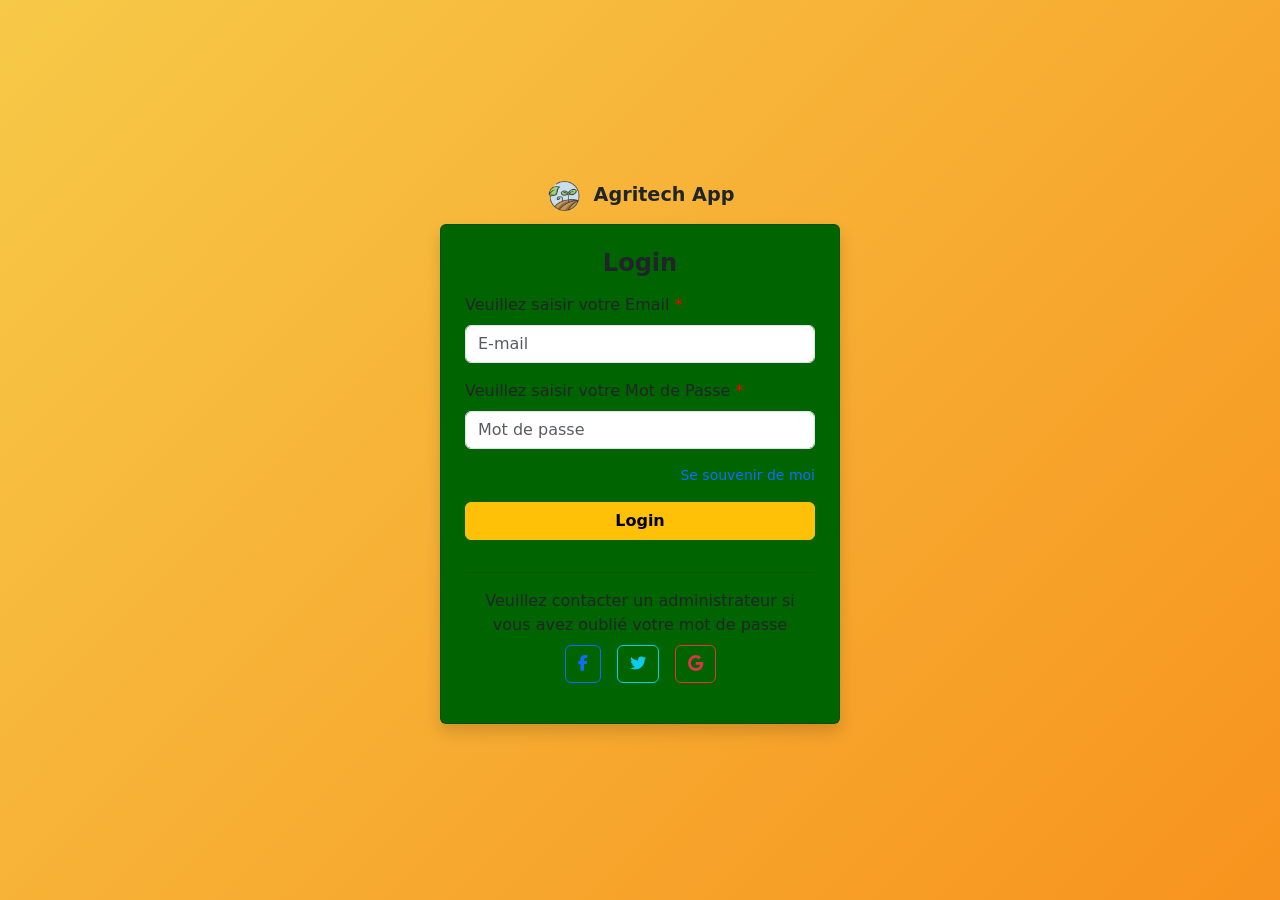
==== connect.html @ de3f85f5 "Premier commit" ====
<!DOCTYPE html>
<html lang="en">

<head>
    <meta charset="UTF-8">
    <meta name="viewport" content="width=device-width, initial-scale=1.0">
    <title>Login - Agritech App</title>
    <link href="https://cdn.jsdelivr.net/npm/bootstrap@5.3.8/dist/css/bootstrap.min.css" rel="stylesheet">
    <link rel="stylesheet" href="https://cdnjs.cloudflare.com/ajax/libs/font-awesome/6.5.0/css/all.min.css">
    <link rel="stylesheet" href="style.css">
    <link rel="stylesheet" href="styles.css">

</head>

<body>


    <div class="logo-container">
        <img src="favico.png" alt="Logo" class="rounded">
        <span>Agritech App</span>
    </div>


    <div class="login-card card p-4 shadow rounded">

        <h4 class="text-center fw-bold mb-3">Login</h4>

        <form>
            <div class="mb-3">
                <label for="email" class="form-label required">Veuillez saisir votre Email</label>
                <input type="email" class="form-control" id="email" placeholder="E-mail" required>
            </div>

            <div class="mb-3">
                <label for="password" class="form-label required">Veuillez saisir votre Mot de Passe</label>
                <input type="password" class="form-control" id="password" placeholder="Mot de passe" required>
            </div>

            <div class="d-flex justify-content-end mb-3">
                <a href="#" class="text-decoration-none small">Se souvenir de moi</a>
            </div>

            <button type="submit" class="btn btn-warning w-100 fw-bold mb-3">Login</button>
        </form>

        <hr>


        <div class="text-center mb-3">
            <p class="mb-2">Veuillez contacter un administrateur si vous avez oublié votre mot de passe</p>
            <div class="d-flex justify-content-center gap-3">
                <a href="#" class="btn btn-outline-primary"><i class="fab fa-facebook-f"></i></a>
                <a href="#" class="btn btn-outline-info"><i class="fab fa-twitter"></i></a>
                <a href="#" class="btn btn-outline-danger"><i class="fab fa-google"></i></a>
            </div>
        </div>

    </div>

</body>

</html>
---- style.css ----
body {
    min-height: 100vh;
    background: linear-gradient(135deg, #f7c948, #f7931e);
    display: flex;
    flex-direction: column;
    justify-content: center;
    align-items: center;
    padding: 20px;
}



.date-circle {
    display: block;
    position: absolute;
    top: 280px;
    right: 220px;
    width: 80px;
    height: 80px;
    background-color: #bda138;
    color: white;
    border-radius: 50%;
    display: flex;
    flex-direction: column;
    justify-content: center;
    align-items: center;
    font-weight: bold;
    font-size: 0.75rem;
    box-shadow: 0 2px 6px rgba(0, 0, 0, 0.2);
    z-index: 10;
}



.logo-container {
    display: flex;
    align-items: center;
    justify-content: center;
    margin-bottom: 0.5rem;
}

.logo-container img {
    width: 40px;
    height: 40px;
}

.logo-container span {
    margin-left: 0.5rem;

    font-weight: bold;
    font-size: 1.2rem;
}

.login-card {
    max-width: 400px;
    width: 100%;
    background-color: darkgreen;
}


.required::after {
    content: " *";
    color: red;
}
---- styles.css ----
#menu-toggle {
    display: none !important;
}

.header-color {
    background-color: #f6e4a5 !important;
    height: 80px;
    margin-bottom: 0 !important;

}


.image-hero {
    width: 850px;
    height: 350px !important;
    border-radius: 15px;
}




.bar {
    font-size: 2rem;
    color: #00b318;
}


.nav-link {
    transition: all 0.3s ease;
    position: relative;
}

.nav-link i {
    transition: transform 0.3s ease;
}


.nav-link:hover {
    color: #0a6f44 !important;
    transform: translateY(-2px);
}

.nav-link:hover i {
    transform: translateX(3px) rotate(20deg);
}

.connect-box {
    padding: 10px;
    margin-left: 70px;
    border-radius: 30px;
}

.connec-btn {
    background-color: #075634 !important;
    color: #ffffff !important;
    border-radius: 30px;
    width: 190px !important;
    height: 40px;
    transition: all 0.3s ease;
}

.connec-btn {
    background-color: #075634 !important;
    color: #ffffff !important;
    border-radius: 30px;
    width: 140px;
    height: 45px;
    transition: all 0.3s ease;
}

.connect-btn {
    background-color: #075634 !important;
    color: #ffffff !important;
    border-radius: 30px;
    width: 140px;
    height: 45px;
    transition: all 0.3s ease;
}

.connect-btn:hover {
    background-color: #0a6f44 !important;
    transform: translateY(-3px);
    box-shadow: 0 4px 12px rgba(0, 0, 0, 0.2);
}



.agri {
    margin-left: -60px !important;
}


.btn-primary {
    background-color: #f6e4a5 !important;
    color: black;
    border-radius: 20px;
}

.btn-secondary {
    background-color: transparent !important;
    color: #ffffff;
    border-radius: 20px;
    border: lab(97.23% 0.01 -0.01) solid;
}


.menu-btn {
    position: fixed;
    top: 10px;
    right: 20px;
    font-size: 28px;
    cursor: pointer;
    z-index: 1002;
    user-select: none;
}

.yom {
    height: 300px;
}


.social-box i {
    font-size: 28px;
    transition: transform .2s ease;
}

.social-box i:hover {
    transform: scale(1.25);

}



.img-home {
    height: 500px;
}

.petite {
    position: absolute;
    bottom: 15px;
    left: 50%;
    transform: translateX(-50%);
    background-color: white;
    color: rgb(34, 31, 31);
    padding: 30px 10px;
    border-radius: 5px;
    width: 450px;
    height: 100px;
}

.confident {
    font-size: 3rem;
    color: rgb(255, 255, 255);
    background-color: rgb(5, 101, 69);
    border-radius: 10px;
}

.couleur-jaune {
    color: #075634;
}

.lignes {
    text-decoration: none !important;
    font-weight: 600;
    margin-left: 20px;
}

.imges {
    width: 940px;
    border-radius: 15px;
    height: 300px;
}

.confid {
    background-color: #075634;
    color: #efeded;
}

.img-fluide {
    height: 350px;
    object-fit: cover;
    border-radius: 10px;
}

.img-fluid {

    width: 40px;
    object-fit: cover;
    border-radius: 10px;
}

.img-deux {
    height: 500px;
    object-fit: cover;
    border-radius: 10px;
}

.bleue {
    color: darkgreen;
}

.avatar {
    width: 180px;
}

.jardinage {
    background-color: #edecec;
    max-width: 350px;
    color: #075634;
}

.méteo {

    max-width: 700px;
    background-color: #456055;
    color: white;
    "

}


/* Effet sur toute la card */
.col-12.col-md-6.col-lg-4.d-flex.position-relative {
    transition: transform 0.3s, box-shadow 0.3s;
    cursor: pointer;
}

.col-12.col-md-6.col-lg-4.d-flex.position-relative:hover {
    transform: translateY(-5px);
    /* Légère montée */
    box-shadow: 0 10px 20px rgba(0, 0, 0, 0.2);
    /* Ombre */
}

.col-12.col-md-6.col-lg-4.d-flex.position-relative:hover img {
    transform: scale(1.05);
    transition: transform 0.3s;
}

.commentaires {
    width: 60%;
}

.names {
    width: 40%;
}

.date-circle {
    position: absolute;
    top: 280px;
    left: 20px;
    width: 80px;
    height: 80px;
    background-color: #bda138;
    color: white;
    border-radius: 50%;
    display: flex;
    flex-direction: column;
    justify-content: center;
    align-items: center;
    font-weight: bold;
    font-size: 0.75rem;
    box-shadow: 0 2px 6px rgba(0, 0, 0, 0.2);
    z-index: 10;
}


.sidebar {
    position: fixed;
    top: 0;
    left: -350px;
    width: 350px;
    height: 100%;
    background-color: #efeded;
    color: rgb(0, 0, 0);
    padding: 20px;
    box-sizing: border-box;
    transition: left 0.3s ease;
    z-index: 1001;
}

.close-btn {
    display: block;
    font-size: 28px;
    color: white;
    text-align: right;
    cursor: pointer;
    margin-bottom: 20px;
    user-select: none;
}

.overlay {
    position: fixed;
    top: 0;
    left: 0;
    width: 100%;
    height: 100%;
    background-color: rgba(0, 0, 0, 0.5);
    opacity: 0;
    pointer-events: none;
    transition: opacity 0.3s ease;
    z-index: 1000;
}

#menu-toggle:checked+.menu-btn+.sidebar {
    left: 0;
}

#menu-toggle:checked+.menu-btn+.sidebar+.overlay {
    opacity: 1;
    pointer-events: auto;
}

.sidebar a {
    display: block;
    color: white;
    text-decoration: none;
    margin: 15px 0;
    transition: color 0.2s;
}

.content {
    padding: 20px;
    margin-left: 20px;
}

.fa-barcode {
    font-size: 60px;
}

.weather-icon {
    font-size: 3rem;
}

.img-deux {
    transition: transform 0.4s ease, box-shadow 0.4s ease;
    border-radius: 10px;
}

.img-deux:hover {
    transform: scale(1.05) rotate(1deg);
    box-shadow: 0 15px 25px rgba(0, 0, 0, 0.4);
    cursor: pointer;
}

.meteo-card {
    position: relative;
    overflow: hidden;
    border-radius: 10px;
    cursor: pointer;
}

.meteo-card img {
    width: 100%;
    display: block;
}

.meteo-slide {
    position: absolute;
    bottom: 50px;
    left: 20px;
    width: 90%;
    border-radius: 10px;
}

.meteo-title {
    background: #ffffff;
    text-align: center;
    transition: transform 0.04s ease;
    z-index: 2;
    border-radius: 15px;
    padding: 15px 10px;
}

.meteo-details {
    background: rgb(255, 255, 255);
    padding: 15px 10px;
    text-align: center;
    max-height: 0;
    overflow: hidden;
    transition: max-height 0.3s ease;
}

.meteo-card:hover .meteo-details {
    max-height: 350px;
}

.btn-hover {
    display: inline-block;
    padding: 10px 20px;
    color: #07c236;
    text-decoration: none;
    border-radius: 5px;
    transition: all 0.3s ease;
    font-weight: bold;
}

.btn-hover:hover {
    background-color: #00b318;
    color: #ffffff;
    transform: translateY(-2px);
    box-shadow: 0 4px 8px rgba(0, 0, 0, 0.2);
}

.abdel {
    transition: opacity 0.2s ease;
    opacity: 1;
}

.meteo-card:hover .abdel {
    opacity: 0;

}

.menu-btn {
    display: none !important;
}


@media (max-width: 991px) {
    .section-hero .agri {
        width: 95%;
        padding: 0.8rem;
    }
}

/* Responsive mobile */
@media (max-width: 425px) {
    .section-hero .agri {
        width: 98%;
        padding: 0.5rem;
    }

    .section-hero h4 {
        font-size: 1rem;
    }

    .section-hero h5 {
        font-size: 0.85rem;
    }
}

@media screen and (max-width: 1024px) {
    .menu-btn {
        display: none;
    }
}



@media screen and (max-width: 768px) {
    .menu-btn {
        display: none !important;
    }

    .image-hero {
        width: 650px;
        height: 250px !important;
        border-radius: 15px;
    }

    .hide-768 {
        display: none !important;
        margin: 0 !important;
        padding: 0 !important;
        width: 0 !important;
    }

    .agri {
        margin-left: -43px !important;
    }

}

@media (max-width: 425px) {
    .hide-425 {
        display: none !important;
    }

    .menu-btn {
        display: flex !important;
        top: 25px;
    }

    .image-hero {
        width: 350px;
        height: 150px !important;
        border-radius: 15px;
    }

    .header-color {
        background-color: #ffffff !important;
        position: fixed;
        top: 0;
        left: 0;
        padding: 0 !important;
        width: 100% !important;
        z-index: 9999;
    }

    .header-mobile {
        width: 100% !important;
    }

    body {
        padding-top: 70px;
    }

    .agri {
        margin-left: -26px !important;
    }

    .we-are {
        width: 50px;
        font-size: 1.1rem !important;
        gap: 30px;
        font-weight: 600;
    }

    .are-confident {
        font-size: 1rem;
    }

    .confident {
        font-size: 2.6rem;
    }
}
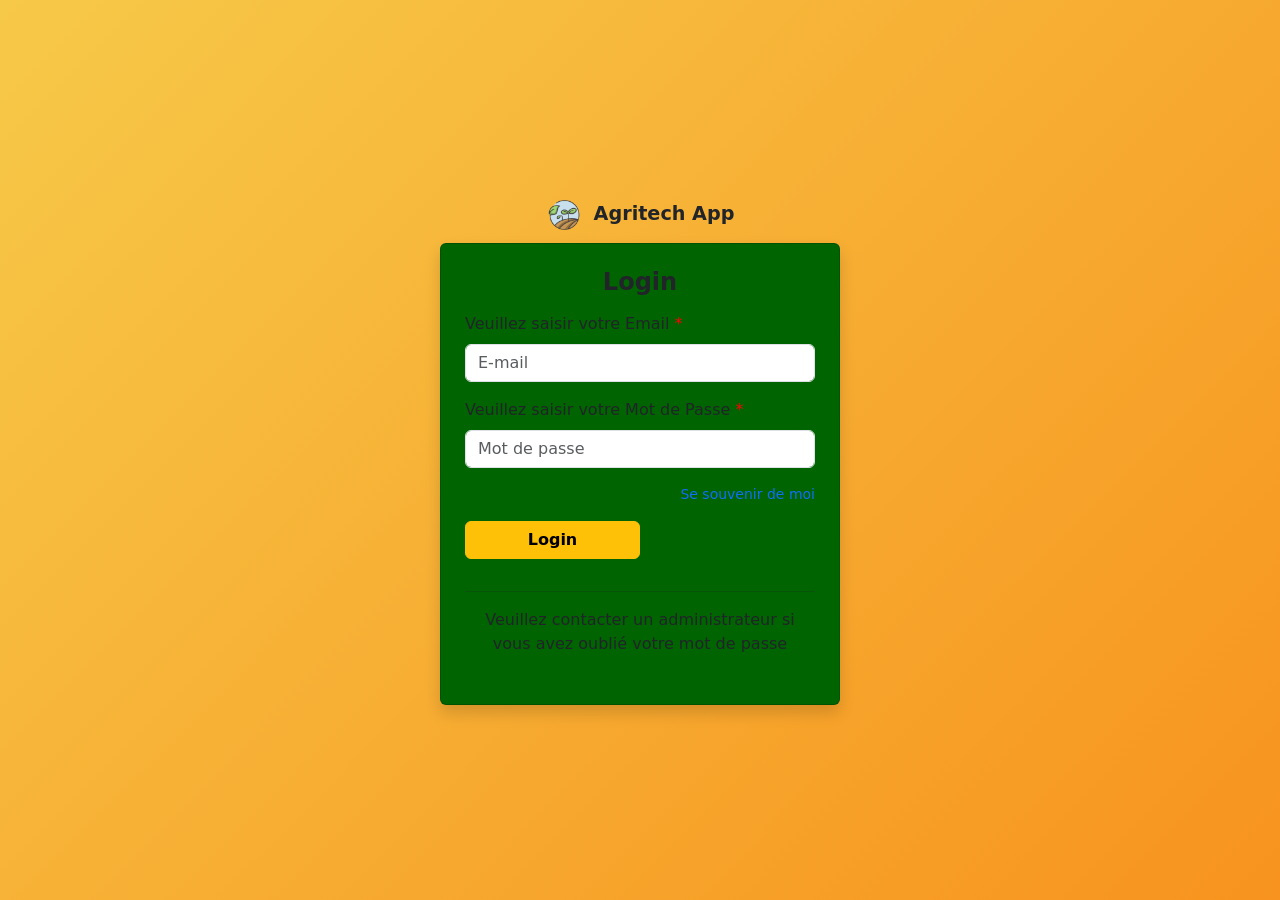
==== commit dbb0f9bc: "Mon deuxième" ====
--- a/connect.html
+++ b/connect.html
@@ -40,7 +40,8 @@
                 <a href="#" class="text-decoration-none small">Se souvenir de moi</a>
             </div>
 
-            <button type="submit" class="btn btn-warning w-100 fw-bold mb-3">Login</button>
+            <a href="index.html" class="btn btn-warning w-50 fw-bold mb-3 text-center">Login</a>
+
         </form>
 
         <hr>
@@ -48,11 +49,6 @@
 
         <div class="text-center mb-3">
             <p class="mb-2">Veuillez contacter un administrateur si vous avez oublié votre mot de passe</p>
-            <div class="d-flex justify-content-center gap-3">
-                <a href="#" class="btn btn-outline-primary"><i class="fab fa-facebook-f"></i></a>
-                <a href="#" class="btn btn-outline-info"><i class="fab fa-twitter"></i></a>
-                <a href="#" class="btn btn-outline-danger"><i class="fab fa-google"></i></a>
-            </div>
         </div>
 
     </div>
--- a/styles.css
+++ b/styles.css
@@ -10,8 +10,10 @@
 }
 
 
+
+
 .image-hero {
-    width: 850px;
+    width: 950px !important;
     height: 350px !important;
     border-radius: 15px;
 }
@@ -205,7 +207,7 @@
 
 .jardinage {
     background-color: #edecec;
-    max-width: 350px;
+    max-width: 100%;
     color: #075634;
 }
 
@@ -214,12 +216,11 @@
     max-width: 700px;
     background-color: #456055;
     color: white;
-    "
-
-}
-
-
-/* Effet sur toute la card */
+
+}
+
+
+
 .col-12.col-md-6.col-lg-4.d-flex.position-relative {
     transition: transform 0.3s, box-shadow 0.3s;
     cursor: pointer;
@@ -227,9 +228,8 @@
 
 .col-12.col-md-6.col-lg-4.d-flex.position-relative:hover {
     transform: translateY(-5px);
-    /* Légère montée */
     box-shadow: 0 10px 20px rgba(0, 0, 0, 0.2);
-    /* Ombre */
+
 }
 
 .col-12.col-md-6.col-lg-4.d-flex.position-relative:hover img {
@@ -238,12 +238,10 @@
 }
 
 .commentaires {
-    width: 60%;
-}
-
-.names {
-    width: 40%;
-}
+    width: 75%;
+}
+
+
 
 .date-circle {
     position: absolute;
@@ -417,6 +415,38 @@
 }
 
 
+.footer-section {
+    background: #f5f5f5;
+}
+
+.footer-links li {
+    margin-bottom: 10px;
+    cursor: pointer;
+    transition: 0.3s;
+}
+
+.footer-links li:hover {
+    color: #075634;
+    transform: translateX(3px);
+}
+
+.footer-icon {
+    font-size: 1.3rem;
+    color: #000;
+    transition: 0.3s;
+}
+
+.footer-icon:hover {
+    color: #075634;
+    transform: scale(1.2);
+}
+
+.footer-bottom {
+    background: #075634;
+    color: #ffffff;
+}
+
+
 @media (max-width: 991px) {
     .section-hero .agri {
         width: 95%;
@@ -424,7 +454,7 @@
     }
 }
 
-/* Responsive mobile */
+
 @media (max-width: 425px) {
     .section-hero .agri {
         width: 98%;
@@ -454,7 +484,7 @@
     }
 
     .image-hero {
-        width: 650px;
+        width: 700px !important;
         height: 250px !important;
         border-radius: 15px;
     }
@@ -483,8 +513,8 @@
     }
 
     .image-hero {
-        width: 350px;
-        height: 150px !important;
+        width: 400px !important;
+        height: 200px !important;
         border-radius: 15px;
     }
 
@@ -510,18 +540,30 @@
         margin-left: -26px !important;
     }
 
-    .we-are {
-        width: 50px;
-        font-size: 1.1rem !important;
-        gap: 30px;
-        font-weight: 600;
-    }
+
 
     .are-confident {
-        font-size: 1rem;
+        display: flex !important;
+
+
     }
 
     .confident {
         font-size: 2.6rem;
     }
+
+    .names {
+        width: 75%;
+    }
+
+    .méteo {
+
+        max-width: 500px;
+        background-color: #456055;
+        color: white;
+        margin: 10px !important;
+
+    }
+
+
 }
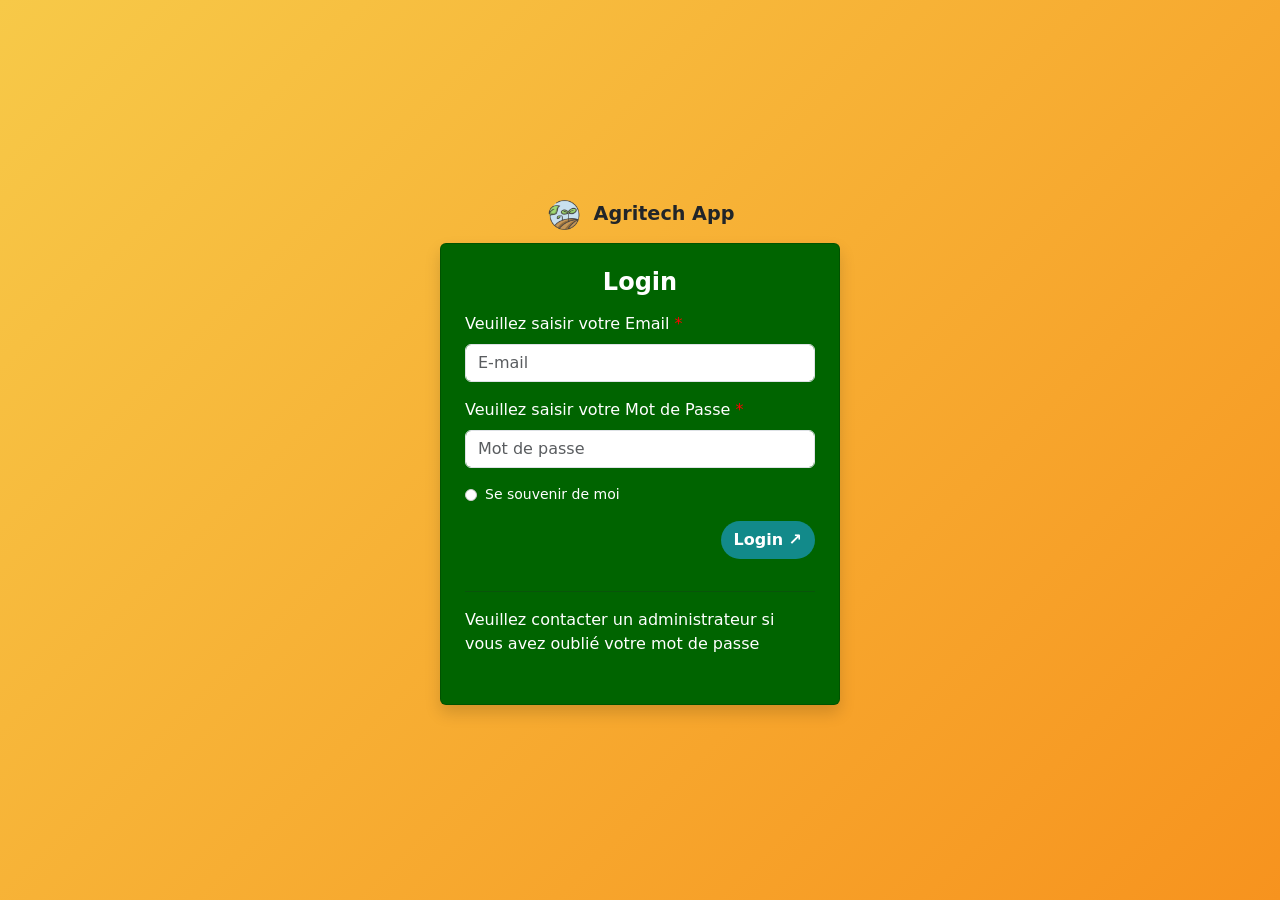
==== commit f6be9d31: "Mon deuxième commit" ====
--- a/connect.html
+++ b/connect.html
@@ -7,6 +7,10 @@
     <title>Login - Agritech App</title>
     <link href="https://cdn.jsdelivr.net/npm/bootstrap@5.3.8/dist/css/bootstrap.min.css" rel="stylesheet">
     <link rel="stylesheet" href="https://cdnjs.cloudflare.com/ajax/libs/font-awesome/6.5.0/css/all.min.css">
+
+    <link href="https://cdn.jsdelivr.net/npm/bootstrap@5.3.0/dist/css/bootstrap.min.css" rel="stylesheet">
+    <link rel="stylesheet" href="https://cdn.jsdelivr.net/npm/bootstrap-icons@1.11.0/font/bootstrap-icons.css">
+    <link rel="stylesheet" href="style.css">
     <link rel="stylesheet" href="style.css">
     <link rel="stylesheet" href="styles.css">
 
@@ -23,31 +27,35 @@
 
     <div class="login-card card p-4 shadow rounded">
 
-        <h4 class="text-center fw-bold mb-3">Login</h4>
+        <h4 class="text-center fw-bold mb-3 text-white">Login</h4>
 
         <form>
             <div class="mb-3">
-                <label for="email" class="form-label required">Veuillez saisir votre Email</label>
+                <label for="email" class="form-label required text-white">Veuillez saisir votre Email</label>
                 <input type="email" class="form-control" id="email" placeholder="E-mail" required>
             </div>
 
             <div class="mb-3">
-                <label for="password" class="form-label required">Veuillez saisir votre Mot de Passe</label>
+                <label for="password" class="form-label required text-white">Veuillez saisir votre Mot de Passe</label>
                 <input type="password" class="form-control" id="password" placeholder="Mot de passe" required>
             </div>
+            <div class="d-flex mb-3 align-items-center">
+                <span class="sapin"> </span>
 
-            <div class="d-flex justify-content-end mb-3">
-                <a href="#" class="text-decoration-none small">Se souvenir de moi</a>
+                <a href="#" class="text-decoration-none small text-white">Se souvenir de moi</a>
             </div>
 
-            <a href="index.html" class="btn btn-warning w-50 fw-bold mb-3 text-center">Login</a>
-
+            <div class="d-flex justify-content-end">
+                <a href="index.html" class="btn btn-secondar fw-bold mb-3 text-white">
+                    Login ↗
+                </a>
+            </div>
         </form>
 
         <hr>
 
 
-        <div class="text-center mb-3">
+        <div class="text-white mb-3">
             <p class="mb-2">Veuillez contacter un administrateur si vous avez oublié votre mot de passe</p>
         </div>
 
--- a/style.css
+++ b/style.css
@@ -28,6 +28,11 @@
     font-size: 0.75rem;
     box-shadow: 0 2px 6px rgba(0, 0, 0, 0.2);
     z-index: 10;
+}
+
+.btn-secondar {
+    background-color: rgb(18, 138, 138) !important;
+    border-radius: 30px;
 }
 
 
@@ -61,4 +66,15 @@
 .required::after {
     content: " *";
     color: red;
+}
+
+.sapin {
+    width: 12px;
+    height: 12px;
+    display: inline-block;
+    border-radius: 50%;
+    background: #fff;
+    border: 1px solid #ccc;
+    margin-right: 8px;
+
 }
--- a/style.css
+++ b/style.css
@@ -28,6 +28,11 @@
     font-size: 0.75rem;
     box-shadow: 0 2px 6px rgba(0, 0, 0, 0.2);
     z-index: 10;
+}
+
+.btn-secondar {
+    background-color: rgb(18, 138, 138) !important;
+    border-radius: 30px;
 }
 
 
@@ -61,4 +66,15 @@
 .required::after {
     content: " *";
     color: red;
+}
+
+.sapin {
+    width: 12px;
+    height: 12px;
+    display: inline-block;
+    border-radius: 50%;
+    background: #fff;
+    border: 1px solid #ccc;
+    margin-right: 8px;
+
 }
--- a/styles.css
+++ b/styles.css
@@ -9,9 +9,6 @@
 
 }
 
-
-
-
 .image-hero {
     width: 950px !important;
     height: 350px !important;
@@ -19,13 +16,10 @@
 }
 
 
-
-
 .bar {
     font-size: 2rem;
     color: #00b318;
 }
-
 
 .nav-link {
     transition: all 0.3s ease;
@@ -130,8 +124,6 @@
     transform: scale(1.25);
 
 }
-
-
 
 .img-home {
     height: 500px;
@@ -219,8 +211,6 @@
 
 }
 
-
-
 .col-12.col-md-6.col-lg-4.d-flex.position-relative {
     transition: transform 0.3s, box-shadow 0.3s;
     cursor: pointer;
@@ -240,8 +230,6 @@
 .commentaires {
     width: 75%;
 }
-
-
 
 .date-circle {
     position: absolute;
@@ -336,7 +324,7 @@
 }
 
 .img-deux:hover {
-    transform: scale(1.05) rotate(1deg);
+    transform: scale(1.05) rotate(4deg);
     box-shadow: 0 15px 25px rgba(0, 0, 0, 0.4);
     cursor: pointer;
 }
@@ -414,11 +402,6 @@
     display: none !important;
 }
 
-
-.footer-section {
-    background: #f5f5f5;
-}
-
 .footer-links li {
     margin-bottom: 10px;
     cursor: pointer;
@@ -475,8 +458,6 @@
         display: none;
     }
 }
-
-
 
 @media screen and (max-width: 768px) {
     .menu-btn {
@@ -541,17 +522,6 @@
     }
 
 
-
-    .are-confident {
-        display: flex !important;
-
-
-    }
-
-    .confident {
-        font-size: 2.6rem;
-    }
-
     .names {
         width: 75%;
     }
@@ -561,9 +531,61 @@
         max-width: 500px;
         background-color: #456055;
         color: white;
-        margin: 10px !important;
-
-    }
-
-
+        margin: 20px !important;
+    }
+}
+
+@media (max-width: 425px) {
+    .stats-section .container-fluid {
+        padding-left: 10px;
+        padding-right: 10px;
+    }
+
+    .stats-section .flex-nowrap {
+        flex-wrap: nowrap !important;
+        overflow: visible;
+    }
+
+
+    .stats-section .are-confident {
+        font-size: 1.2rem;
+        white-space: nowrap;
+        margin-right: 10px;
+    }
+
+    .confident {
+        font-size: 1.3rem;
+        min-width: 28px;
+    }
+
+    .stats-section h5 {
+        font-size: 0.8rem;
+        margin-bottom: 0.1rem;
+    }
+
+    .stats-section small {
+        font-size: 0.5rem;
+        line-height: 1;
+    }
+
+    .stats-section .gap-2 {
+        gap: 6px !important;
+    }
+
+    .stats-section .gap-3 {
+        gap: 10px !important;
+    }
+
+    .are-confident {
+        background-color: #00b318;
+    }
+
+    .arre {
+        background-color: #bda138;
+        width: 150px;
+    }
+
+    .col-auto {
+        font-size: 0.4rem;
+    }
 }
